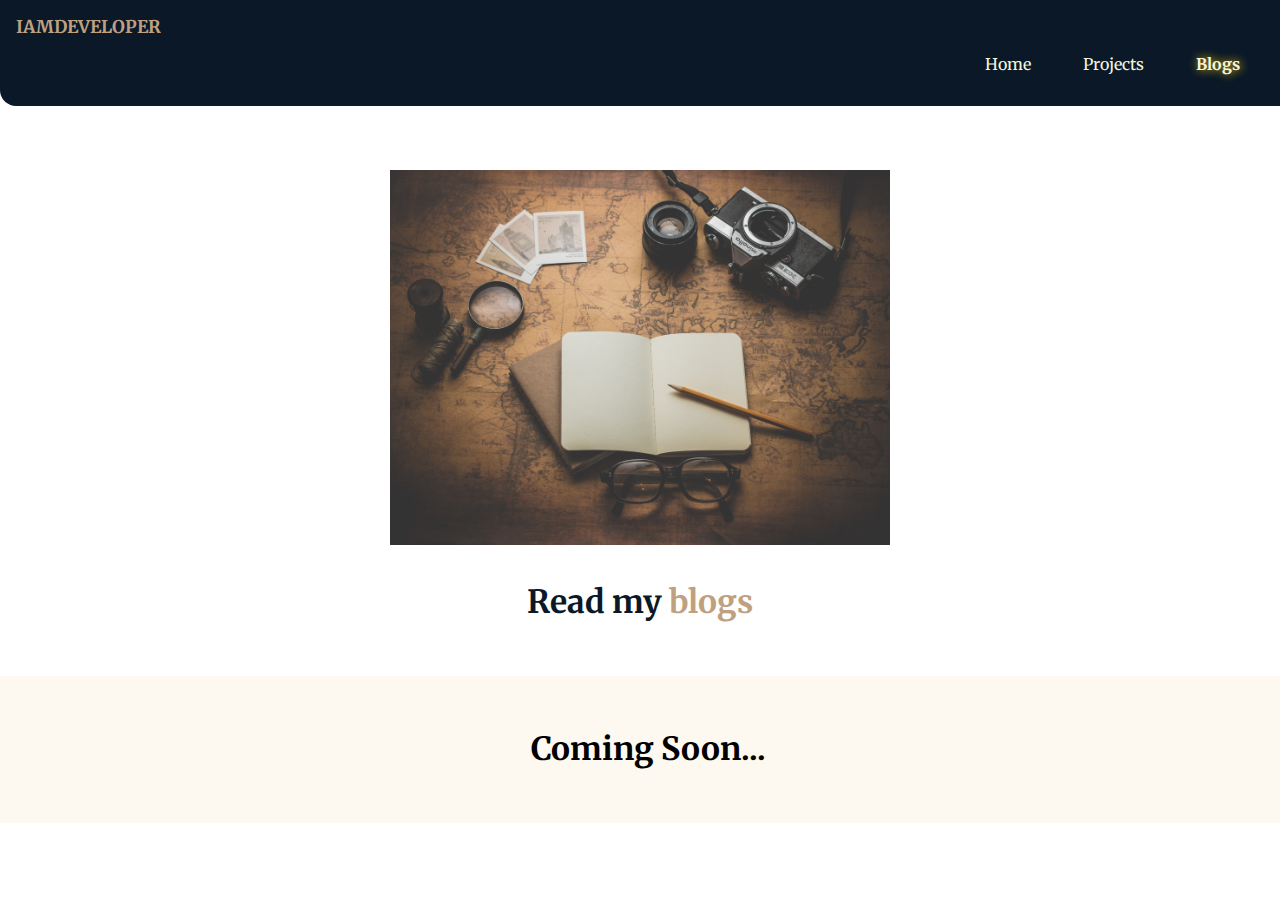
==== blogs.html @ 2daba898 "fix : Added new features" ====
<!DOCTYPE html>
<html lang="en">
<head>
    <meta charset="UTF-8">
    <meta http-equiv="X-UA-Compatible" content="IE=edge">
    <meta name="viewport" content="width=device-width, initial-scale=1.0">
    <title>Blogs | Aashir Haris</title>
    <link rel="stylesheet" href="styles.css">
</head>
<body>
    <nav class="navigation">

        <div class="nav-brand">IAMDEVELOPER</div>
        <ul class="list-non-bullet nav-pills">
            <li class="list-item-inline">
                <a href="index.html" class="link">Home</a>
            </li>

            <li class="list-item-inline">
                <a href="projects.html" class="link">Projects</a>
            </li>

            <li class="list-item-inline link-active">
                <a href="blogs.html" class="link">Blogs</a>
            </li>
        </ul>
    </nav>

    <header class="hero">
        <img class="blogs-hero" src="images/blog-hero.jpg" />
        <h1 class="hero-heading">Read my <span style="color: var(--text-color);">blogs</span></h1>
    </header>

    <section class="section ow">
        <div class="container center-container">

            <h1>Coming Soon...</h1>
            <p></p>

        </div>
    </section>
</body>
</html>
---- styles.css ----
@import url('https://fonts.googleapis.com/css2?family=Merriweather:wght@400;700&display=swap');

:root {
    --primary-color: #0A1828;
    --text-color: #BFA181;
    --nav-color: #178582;
    --offwhite: #FDF8F0;
}

body {
    font-family: 'Merriweather',
        serif;
    margin : 0px;
}

hr {
    margin: 2rem 0rem;
    color: var(--text-color);
}

/**Containers**/

.container {
    padding-left: 1rem;
    padding-right: 1 rem;
}

.center-container {
    max-width: 600px;
    margin: auto;
}

/** Links **/

.link {
    text-decoration: none;
    padding: 0.5rem 1rem;
}

.link-active {
    text-shadow:#fc0 1px 0 10px;
}

.link-primary {
    background-color: var(--primary-color);
    border-radius: 0.5rem;
    color: var(--text-color);
}

.link-secondary {
    color: var(--text-color);
    border: 1px solid var(--primary-color);
    border-radius: 0.5rem;
}

/** Lists **/

.list-non-bullet {
    list-style: none;
}

.list-item-inline {
    display: inline;
    padding: 0rem 0.5rem;
}

ol {
    padding-inline-start: 0px;
}


/** Navigation **/

.navigation {
    background-color: var(--primary-color);
    color: var(--text-color);
    padding: 1rem;
    border-bottom-left-radius: 1rem;
    ;
}

.navigation .nav-brand {
    font-weight: bold;
    font-size: 1.1rem;
}

.navigation .nav-pills {
    text-align: right;
}

.navigation .link {
    color :beige;
}

.navigation .link-active {
    font-weight: bolder;
}

/** Header **/

.hero {
    display: block;
}


.hero {
    padding: 2rem;
}

.hero .hero-img {
    max-width: 350px;
    display: block;
    margin: auto;
    padding-top: 2rem;
}

.hero .blogs-hero {
    max-width:500px;
    margin: auto;
    display: block;
    padding-top: 2rem;
}

.hero .hero-heading {
    color: var(--primary-color);
    text-align: center;
    padding-top: 1rem;
}

/** Section **/

.section {
    padding: 2rem;
    text-align : center;
}

.section h1 {
    text-align: center;
}

.ow {
    background-color: var(--offwhite);
}

/** Footer **/

.footer {
    background-color: var(--primary-color);
    text-align: center;
    padding: 2rem 1rem;
    color: var(--text-color);
    border-top-right-radius: 1rem;
}

.footer .footer-header {
    color : var(--offwhite);
    font-weight: bolder;
    font-size :large ;
     
}

.footer .link {
    color: var(--text-color);
}

.footer ul {
    padding-inline-start: 0px;
}
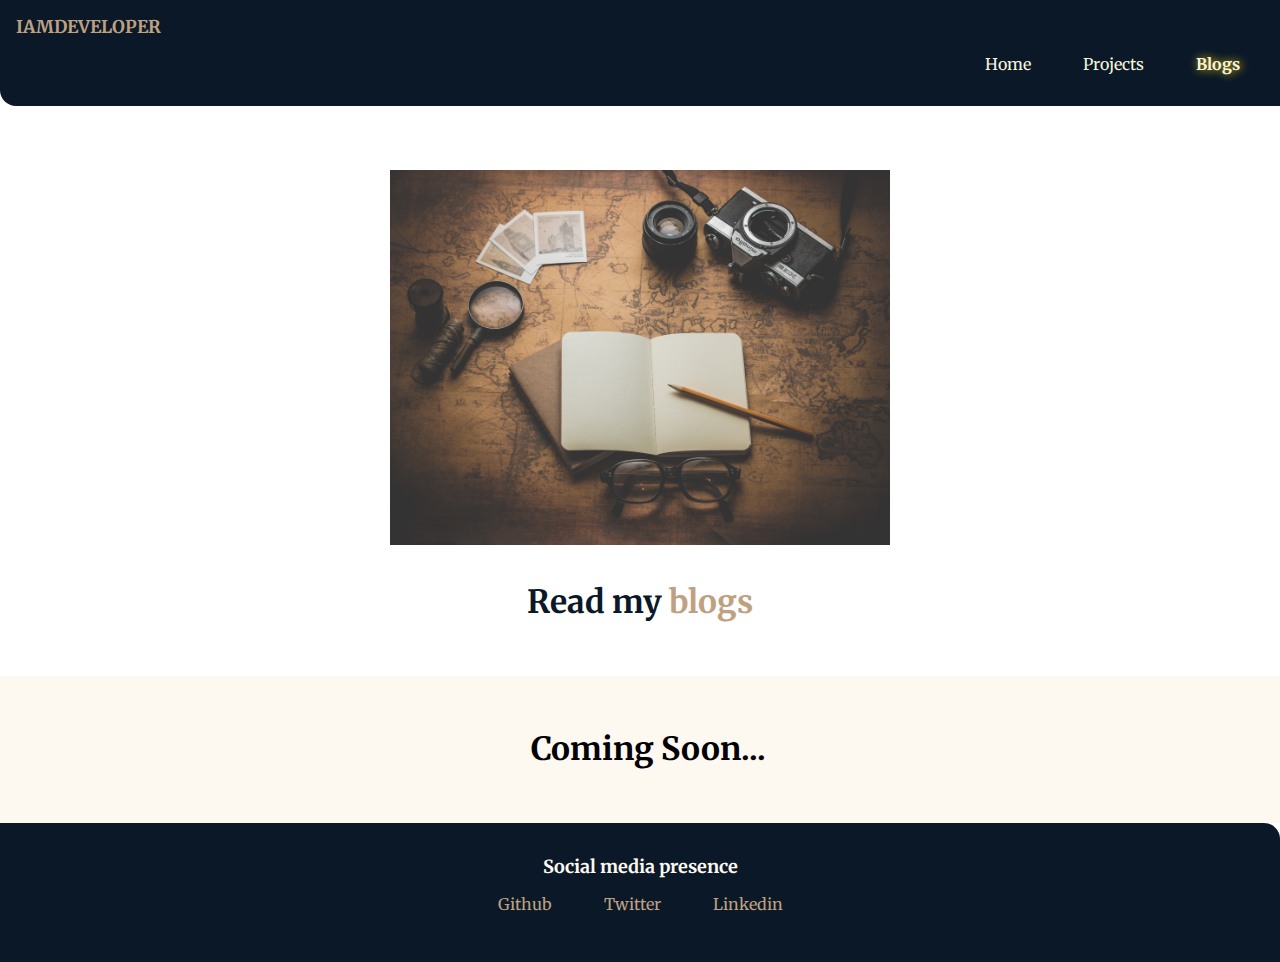
==== commit 63504e86: "feat : Added footer in projects and blogs" ====
--- a/blogs.html
+++ b/blogs.html
@@ -1,5 +1,6 @@
 <!DOCTYPE html>
 <html lang="en">
+
 <head>
     <meta charset="UTF-8">
     <meta http-equiv="X-UA-Compatible" content="IE=edge">
@@ -7,6 +8,7 @@
     <title>Blogs | Aashir Haris</title>
     <link rel="stylesheet" href="styles.css">
 </head>
+
 <body>
     <nav class="navigation">
 
@@ -39,5 +41,24 @@
 
         </div>
     </section>
+
+    <footer class="footer">
+        <div class="footer-header">Social media presence</div>
+
+        <ul class="social-links list-non-bullet">
+            <li class="list-item-inline">
+                <a class="link" href="https://github.com/aashir-tech/"> Github </a>
+            </li>
+            <li class="list-item-inline">
+                <a class="link" href="https://twitter.com/aashir_haris"> Twitter </a>
+            </li>
+            <li class="list-item-inline">
+                <a class="link" href="https://www.linkedin.com/in/aashir-haris/"> Linkedin </a>
+            </li>
+
+        </ul>
+    </footer>
+
 </body>
+
 </html>